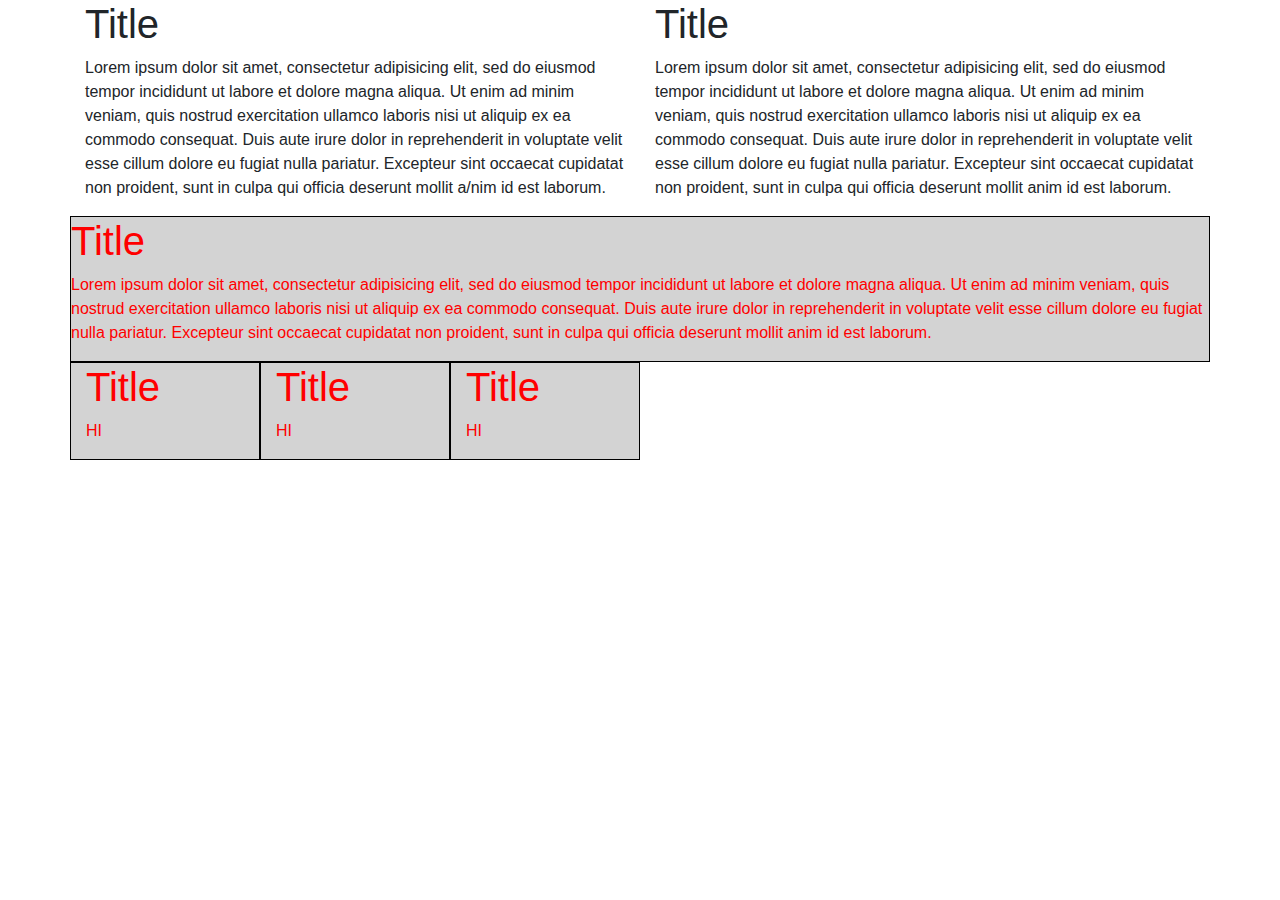
==== index.html @ 15a6eaa7 "Add files via upload" ====
<!DOCTYPE html>
<html>
<head>
  <title>Grid</title>

  <!-- Bootstrap Stylesheet -->
  <link rel="stylesheet" type="text/css" href="https://cdnjs.cloudflare.com/ajax/libs/twitter-bootstrap/4.0.0-alpha.6/css/bootstrap.min.css">

  <!-- Own Stylesheet -->
  <link rel="stylesheet" type="text/css" href="main.css">
</head>

<body>
	<div class = "container">

		<div class ="row">

			<div class = "col-md-6">
				<h1>Title</h1>
				<p>Lorem ipsum dolor sit amet, consectetur adipisicing elit, sed do eiusmod
				tempor incididunt ut labore et dolore magna aliqua. Ut enim ad minim veniam,
				quis nostrud exercitation ullamco laboris nisi ut aliquip ex ea commodo
				consequat. Duis aute irure dolor in reprehenderit in voluptate velit esse
				cillum dolore eu fugiat nulla pariatur. Excepteur sint occaecat cupidatat non
				proident, sunt in culpa qui officia deserunt mollit a/nim id est laborum.
				</p>
			</div>
			<div class = "col-md-6">
				<h1>Title</h1>
				<p>Lorem ipsum dolor sit amet, consectetur adipisicing elit, sed do eiusmod
				tempor incididunt ut labore et dolore magna aliqua. Ut enim ad minim veniam, quis nostrud exercitation ullamco laboris nisi ut aliquip ex ea commodo
				consequat. Duis aute irure dolor in reprehenderit in voluptate velit esse
				cillum dolore eu fugiat nulla pariatur. Excepteur sint occaecat cupidatat non
				proident, sunt in culpa qui officia deserunt mollit anim id est laborum.
				</p>
			</div>
			<div class = "col-xs-8 red">
				<h1>Title</h1>
				<p>Lorem ipsum dolor sit amet, consectetur adipisicing elit, sed do eiusmod
				tempor incididunt ut labore et dolore magna aliqua. Ut enim ad minim veniam, quis nostrud exercitation ullamco laboris nisi ut aliquip ex ea commodo
				consequat. Duis aute irure dolor in reprehenderit in voluptate velit esse
				cillum dolore eu fugiat nulla pariatur. Excepteur sint occaecat cupidatat non
				proident, sunt in culpa qui officia deserunt mollit anim id est laborum.
				</p>
			</div>

			<div class = "col-lg-2 red">
				<h1>Title</h1>
				<p>HI</p>
			</div>
			<div class = "col-lg-2 red">
				<h1>Title</h1>
				<p>HI</p>
			</div>

			<div class = "col-lg-2 red">
				<h1>Title</h1>
				<p>HI</p>
			</div>

		</div>
	</div>


</body>
</html>
---- main.css ----
/* Basically, it center the divison */
/* Feel free to ignore this magic */
/* It is just for presentation purposes */
.center-everything {
  position: absolute;
  top: 50%; left: 50%;
  transform: translate(-50%, -50%);
}
.gray {
	background-color: #CCC;
	text-align: center;
	border: 1px solid black;
}

.red {
	background-color:lightgray;
	border: 1px solid black;
	color:red;
}
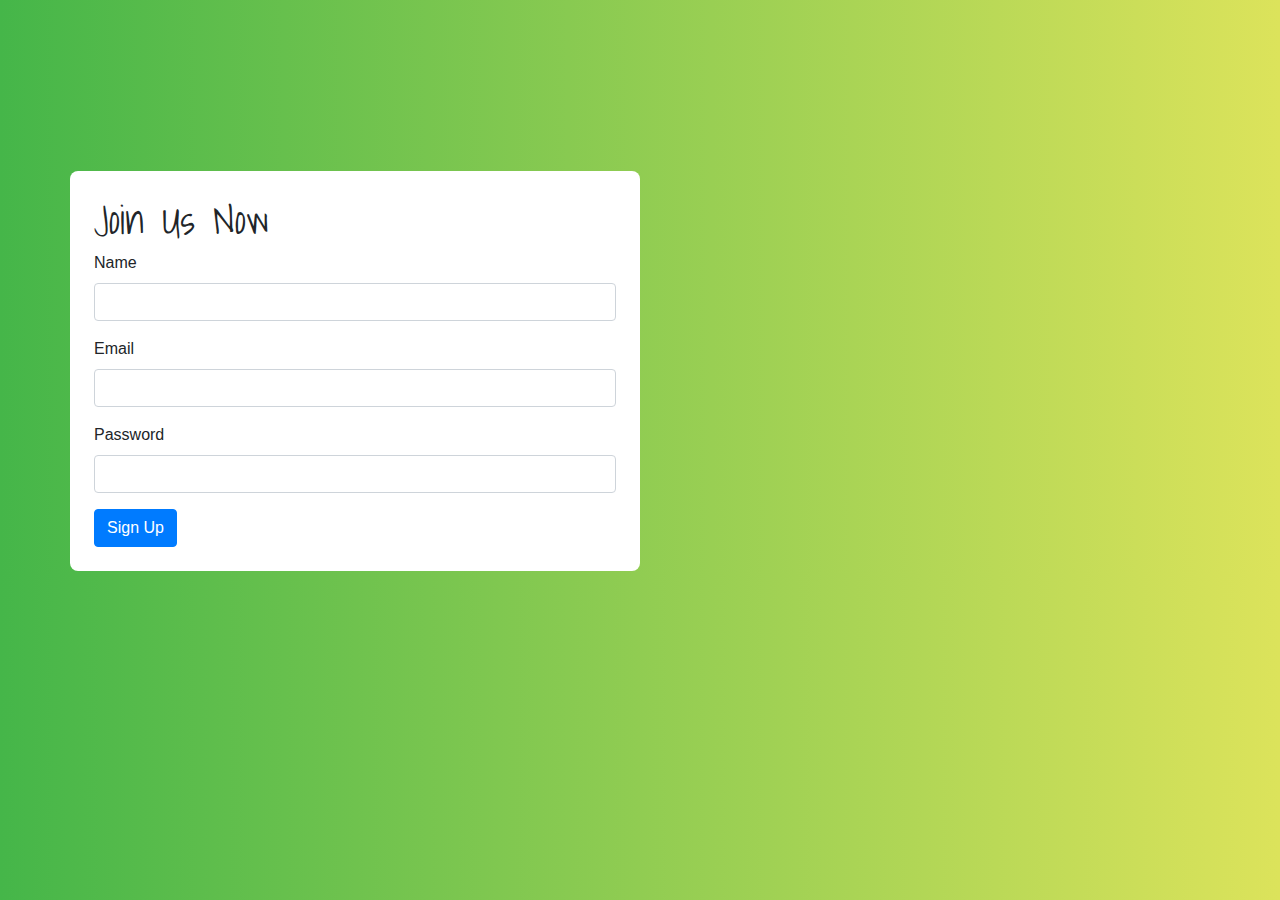
==== commit cbc79ea6: "Add files via upload" ====
--- a/index.html
+++ b/index.html
@@ -1,66 +1,50 @@
-<!DOCTYPE html>
-<html>
-<head>
-  <title>Grid</title>
-
-  <!-- Bootstrap Stylesheet -->
-  <link rel="stylesheet" type="text/css" href="https://cdnjs.cloudflare.com/ajax/libs/twitter-bootstrap/4.0.0-alpha.6/css/bootstrap.min.css">
-
-  <!-- Own Stylesheet -->
-  <link rel="stylesheet" type="text/css" href="main.css">
-</head>
-
-<body>
-	<div class = "container">
-
-		<div class ="row">
-
-			<div class = "col-md-6">
-				<h1>Title</h1>
-				<p>Lorem ipsum dolor sit amet, consectetur adipisicing elit, sed do eiusmod
-				tempor incididunt ut labore et dolore magna aliqua. Ut enim ad minim veniam,
-				quis nostrud exercitation ullamco laboris nisi ut aliquip ex ea commodo
-				consequat. Duis aute irure dolor in reprehenderit in voluptate velit esse
-				cillum dolore eu fugiat nulla pariatur. Excepteur sint occaecat cupidatat non
-				proident, sunt in culpa qui officia deserunt mollit a/nim id est laborum.
-				</p>
-			</div>
-			<div class = "col-md-6">
-				<h1>Title</h1>
-				<p>Lorem ipsum dolor sit amet, consectetur adipisicing elit, sed do eiusmod
-				tempor incididunt ut labore et dolore magna aliqua. Ut enim ad minim veniam, quis nostrud exercitation ullamco laboris nisi ut aliquip ex ea commodo
-				consequat. Duis aute irure dolor in reprehenderit in voluptate velit esse
-				cillum dolore eu fugiat nulla pariatur. Excepteur sint occaecat cupidatat non
-				proident, sunt in culpa qui officia deserunt mollit anim id est laborum.
-				</p>
-			</div>
-			<div class = "col-xs-8 red">
-				<h1>Title</h1>
-				<p>Lorem ipsum dolor sit amet, consectetur adipisicing elit, sed do eiusmod
-				tempor incididunt ut labore et dolore magna aliqua. Ut enim ad minim veniam, quis nostrud exercitation ullamco laboris nisi ut aliquip ex ea commodo
-				consequat. Duis aute irure dolor in reprehenderit in voluptate velit esse
-				cillum dolore eu fugiat nulla pariatur. Excepteur sint occaecat cupidatat non
-				proident, sunt in culpa qui officia deserunt mollit anim id est laborum.
-				</p>
-			</div>
-
-			<div class = "col-lg-2 red">
-				<h1>Title</h1>
-				<p>HI</p>
-			</div>
-			<div class = "col-lg-2 red">
-				<h1>Title</h1>
-				<p>HI</p>
-			</div>
-
-			<div class = "col-lg-2 red">
-				<h1>Title</h1>
-				<p>HI</p>
-			</div>
-
-		</div>
-	</div>
-
-
-</body>
-</html>+<!DOCTYPE html>
+<html>
+  <head>
+    <title>Home</title>
+
+    <!-- Insert Bootstrap Stylesheet Here  -->
+    <link rel="stylesheet" type="text/css" href="https://cdnjs.cloudflare.com/ajax/libs/twitter-bootstrap/4.0.0-alpha.6/css/bootstrap.min.css">
+    <!-- Link: https://cdnjs.cloudflare.com/ajax/libs/twitter-bootstrap/4.0.0-alpha.6/css/bootstrap.min.css -->
+
+    <!-- Our Own Stylesheet  -->
+    <link rel="stylesheet" type="text/css" href="main.css">
+  </head>
+
+  <body>
+
+
+    <!-- Insert Code Here -->
+    <div class = "container">
+      <div class= "row">
+
+          <div class = "col-md-6 box">
+            <h1>Join Us Now</h1>
+          
+
+          <div class = "form-group">
+            <label> Name </label>
+            <input type = "text" Name = Name class = "form-control">
+          </div>
+
+
+          <div class = "form-group">
+            <label> Email </label>
+            <input type = "text" Email = Email class = "form-control">
+          </div>
+
+
+          <div class = "form-group">
+            <label> Password </label>
+            <input type = "text" Password = Password class = "form-control">
+          </div>
+
+
+          <a href="#" class="btn btn-primary">Sign Up</a>
+
+
+      </div>
+      
+    </div>
+  </body>
+</html>
--- a/main.css
+++ b/main.css
@@ -1,20 +1,22 @@
-
-/* Basically, it center the divison */
-/* Feel free to ignore this magic */
-/* It is just for presentation purposes */
-.center-everything {
-  position: absolute;
-  top: 50%; left: 50%;
-  transform: translate(-50%, -50%);
-}
-.gray {
-	background-color: #CCC;
-	text-align: center;
-	border: 1px solid black;
-}
-
-.red {
-	background-color:lightgray;
-	border: 1px solid black;
-	color:red;
-}+/* Insert Code Here */
+
+@import url('https://fonts.googleapis.com/css?family=Shadows+Into+Light');
+
+body {
+	 background: #DCE35B;  /* fallback for old browsers */
+	 background: -webkit-linear-gradient(to right, #45B649, #DCE35B);  /* Chrome 10-25, Safari 5.1-6 */
+	 background: linear-gradient(to right, #45B649, #DCE35B); /* W3C, IE 10+/ Edge, Firefox 16+, Chrome 26+, Opera 12+, Safari 7+ */
+
+}
+
+h1 {
+	font-family: 'Shadows Into Light', cursive;
+}
+
+.box {
+	background-color: white;
+	padding: 24px;
+	border-radius: 8px;
+	margin-top: 15%;
+}
+
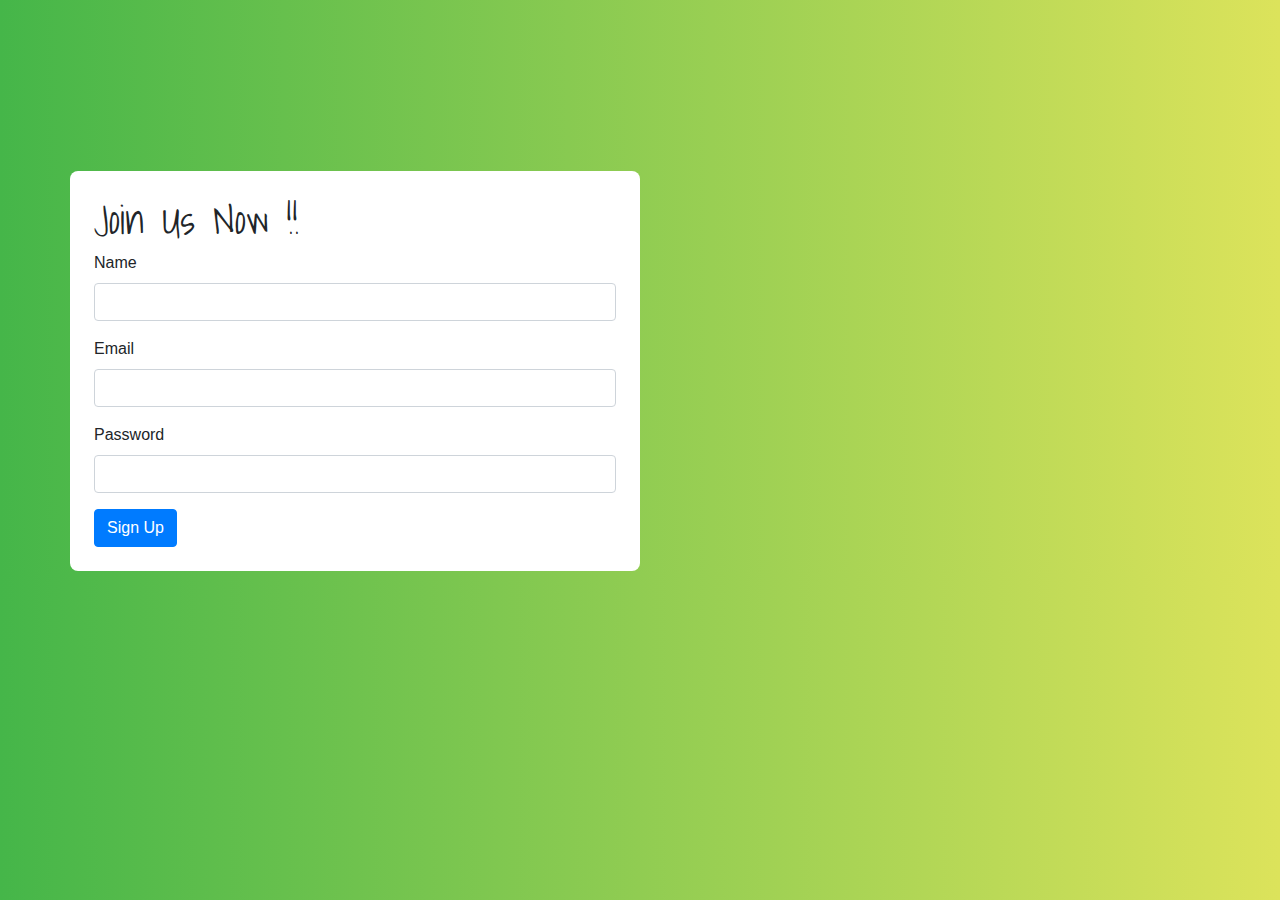
==== commit 3d80d2b6: "Learning GitHub 1.0" ====
--- a/index.html
+++ b/index.html
@@ -1,7 +1,7 @@
 <!DOCTYPE html>
 <html>
   <head>
-    <title>Home</title>
+    <title>HerpDerp</title>
 
     <!-- Insert Bootstrap Stylesheet Here  -->
     <link rel="stylesheet" type="text/css" href="https://cdnjs.cloudflare.com/ajax/libs/twitter-bootstrap/4.0.0-alpha.6/css/bootstrap.min.css">
@@ -19,7 +19,7 @@
       <div class= "row">
 
           <div class = "col-md-6 box">
-            <h1>Join Us Now</h1>
+            <h1>Join Us Now !!</h1>
           
 
           <div class = "form-group">
